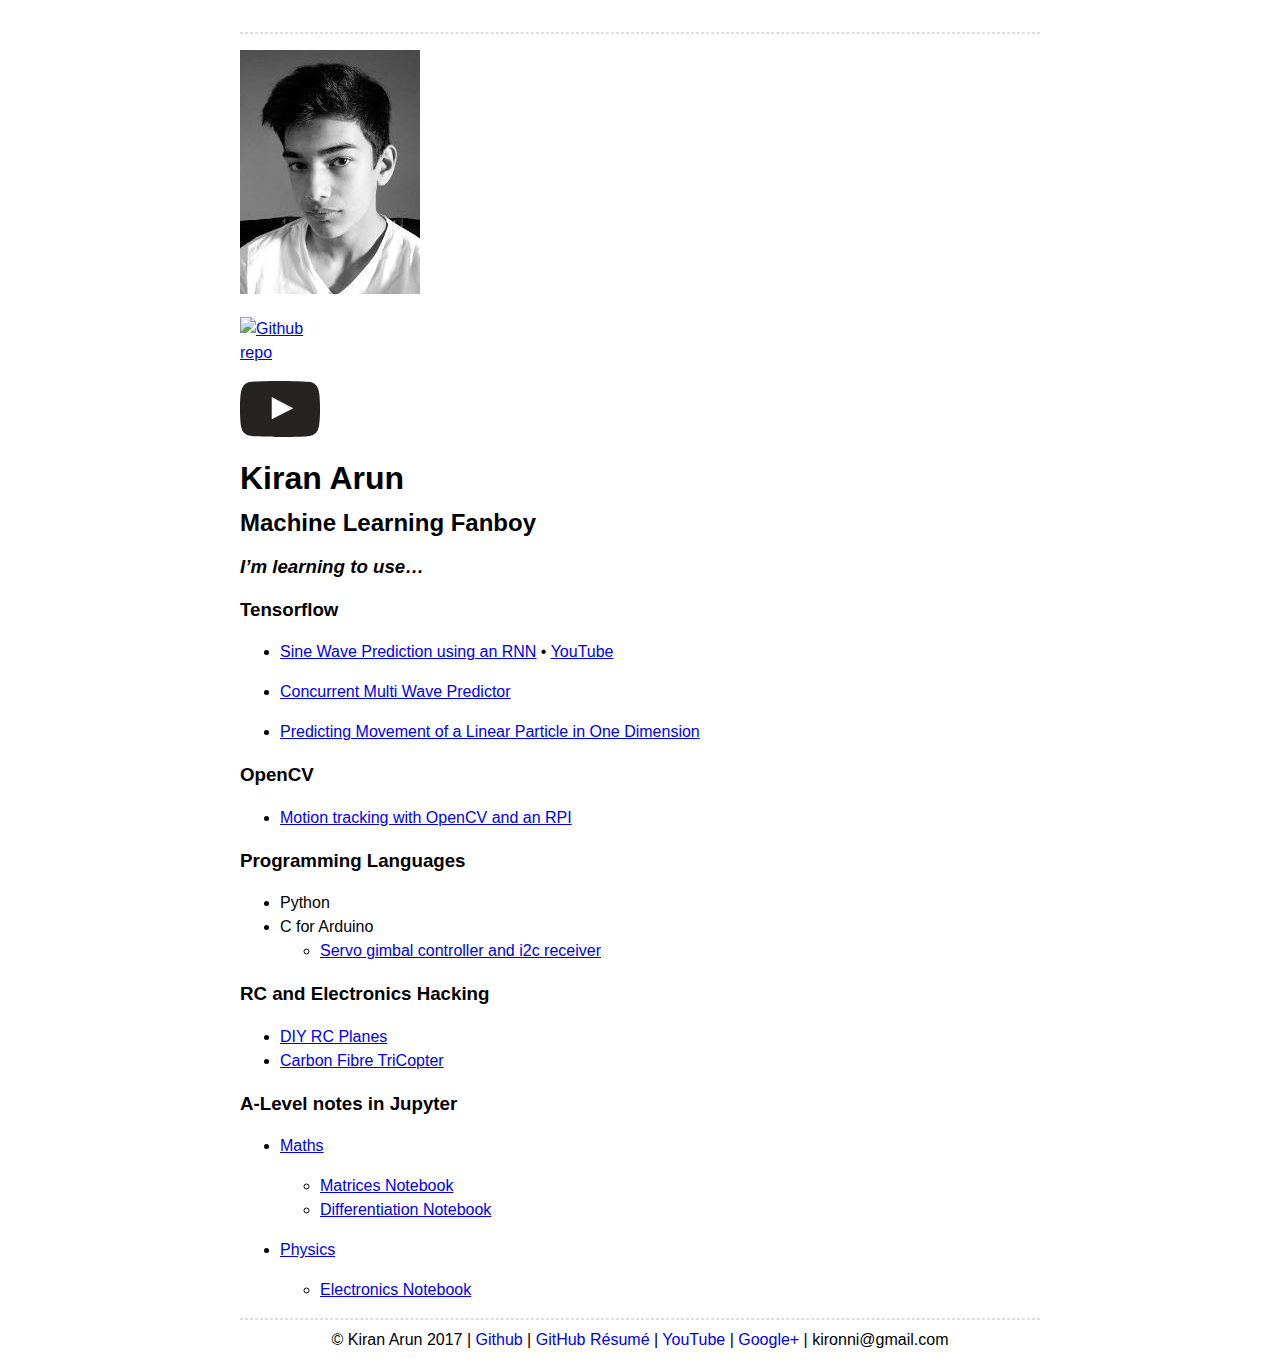
==== index.html @ 9848409b "initial commit" ====
<!DOCTYPE html>
<html lang="en-us">
  <head>
	<meta name="generator" content="Hugo 0.25" />
    <meta charset="utf-8">
    <meta name="viewport" content="width=device-width, initial-scale=1">
    <title>Home | Kiran Arun</title>
    <link rel="stylesheet" href="/css/style.css" />
    <link rel="stylesheet" href="/css/fonts.css" />
    
  </head>

  <body>
    <nav>
    <ul class="menu">
      
    </ul>
    <hr/>
    </nav>






<p><img src="site_prof_im.jpg" style="float:middle;" alt="Profile Image" /></p>

<p><a href="https://github.com/KiranArun"><img src="https://simpleicons.org/icons/github.svg" style="max-width:10%;min-width:10px;float:middle;" alt="Github repo" /></a></p>

<p><a href="https://www.youtube.com/channel/UC3S_TkpFaJeTww7rsM_Mv7g"><img src="YouTube-icon-dark.svg" style="max-width:10%;min-width:10px;float:middle;" alt="YouTube Channel" /></a></p>

<h1 id="kiran-arun">Kiran Arun</h1>

<h2 id="machine-learning-fanboy">Machine Learning Fanboy</h2>

<h3 id="i-m-learning-to-use"><em>I&rsquo;m learning to use&hellip;</em></h3>

<h3 id="tensorflow">Tensorflow</h3>

<ul>
<li><p><a href="https://github.com/KiranArun/tensorflow/blob/serving/notebooks/wave_predictors/sine_wave_predictor.ipynb">Sine Wave Prediction using an RNN</a> • <a href="https://youtu.be/Cpg6uahD6lM">YouTube</a></p></li>

<li><p><a href="https://github.com/KiranArun/tensorflow/blob/serving/notebooks/wave_predictors/multi-wave_predictor.ipynb">Concurrent Multi Wave Predictor</a></p></li>

<li><p><a href="https://github.com/KiranArun/tensorflow/blob/serving/notebooks/particle_predictor/particle_predictor_v3.ipynb">Predicting Movement of a Linear Particle in One Dimension</a></p></li>
</ul>

<h3 id="opencv">OpenCV</h3>

<ul>
<li><a href="https://github.com/KiranArun/Sentry-Gun/blob/master/pi/camera_tracking.py">Motion tracking with OpenCV and an RPI</a></li>
</ul>

<h3 id="programming-languages">Programming Languages</h3>

<ul>
<li>Python</li>
<li>C for Arduino

<ul>
<li><a href="https://github.com/KiranArun/Sentry-Gun/tree/test-branch/Arduino/sketchbook">Servo gimbal controller and i2c receiver</a></li>
</ul></li>
</ul>

<h3 id="rc-and-electronics-hacking">RC and Electronics Hacking</h3>

<ul>
<li><a href="http://flyinghotglue.blogspot.co.uk/">DIY RC Planes</a></li>
<li><a href="http://myflyingvideos.blogspot.co.uk/">Carbon Fibre TriCopter</a></li>
</ul>

<h3 id="a-level-notes-in-jupyter">A-Level notes in Jupyter</h3>

<ul>
<li><p><a href="https://github.com/KiranArun/A-Level_Maths">Maths</a></p>

<ul>
<li><a href="https://github.com/KiranArun/A-Level_Maths/blob/beta/Matrices/Matrices.ipynb">Matrices Notebook</a></li>
<li><a href="https://github.com/KiranArun/A-Level_Maths/blob/beta/Differentiation/Differentiation.ipynb">Differentiation Notebook</a></li>
</ul></li>

<li><p><a href="https://github.com/KiranArun/A-Level_Physics">Physics</a></p>

<ul>
<li><a href="https://github.com/KiranArun/A-Level_Physics/blob/beta/Electronics/Electronics.ipynb">Electronics Notebook</a></li>
</ul></li>
</ul>


<ul>
  
</ul>

  <footer>
  <script src="//yihui.name/js/math-code.js"></script>
<script async src="//cdn.bootcss.com/mathjax/2.7.1/MathJax.js?config=TeX-MML-AM_CHTML"></script>

<script async src="//yihui.name/js/center-img.js"></script>

  
  <hr/>
  &copy; Kiran Arun 2017 | <a href="https://github.com/KiranArun">Github</a> | <a href="https://resume.github.io/?kiranarun">GitHub Résumé</a> | <a href="https://www.youtube.com/channel/UC3S_TkpFaJeTww7rsM_Mv7g">YouTube</a> | <a href="https://plus.google.com/u/0/105201401933439284277">Google+</a> | kironni@gmail.com
  
  </footer>
  </body>
</html>
---- css/style.css ----
body {
  max-width: 800px;
  margin: auto;
  padding: 1em;
  line-height: 1.5em;
}

/* header and footer areas */
.menu li { display: inline-block; }
.article-meta, .menu a {
  text-decoration: none;
  background: #eee;
  padding: 5px;
  border-radius: 5px;
}
.menu, .article-meta, footer { text-align: center; }
.title { font-size: 1.1em; }
footer a { text-decoration: none; }
hr {
  border-style: dashed;
  color: #ddd;
}

/* code */
pre {
  border: 1px solid #ddd;
  box-shadow: 5px 5px 5px #eee;
  padding: 1em;
  overflow-x: auto;
}
code { background: #f9f9f9; }
pre code { background: none; }

/* misc elements */
img, iframe, video { max-width: 100%; }
main { hyphens: auto; }
blockquote {
  background: #f9f9f9;
  border-left: 5px solid #ccc;
  padding: 3px 1em 3px;
}

table {
  margin: auto;
  border-top: 1px solid #666;
  border-bottom: 1px solid #666;
}
table thead th { border-bottom: 1px solid #ddd; }
th, td { padding: 5px; }
tr:nth-child(even) { background: #eee }
---- css/fonts.css ----
body {
  font-family: Optima, Candara, Calibri, Arial, sans-serif;
}
code {
  font-family: "Lucida Console", Monaco, monospace;
  font-size: 85%;
}
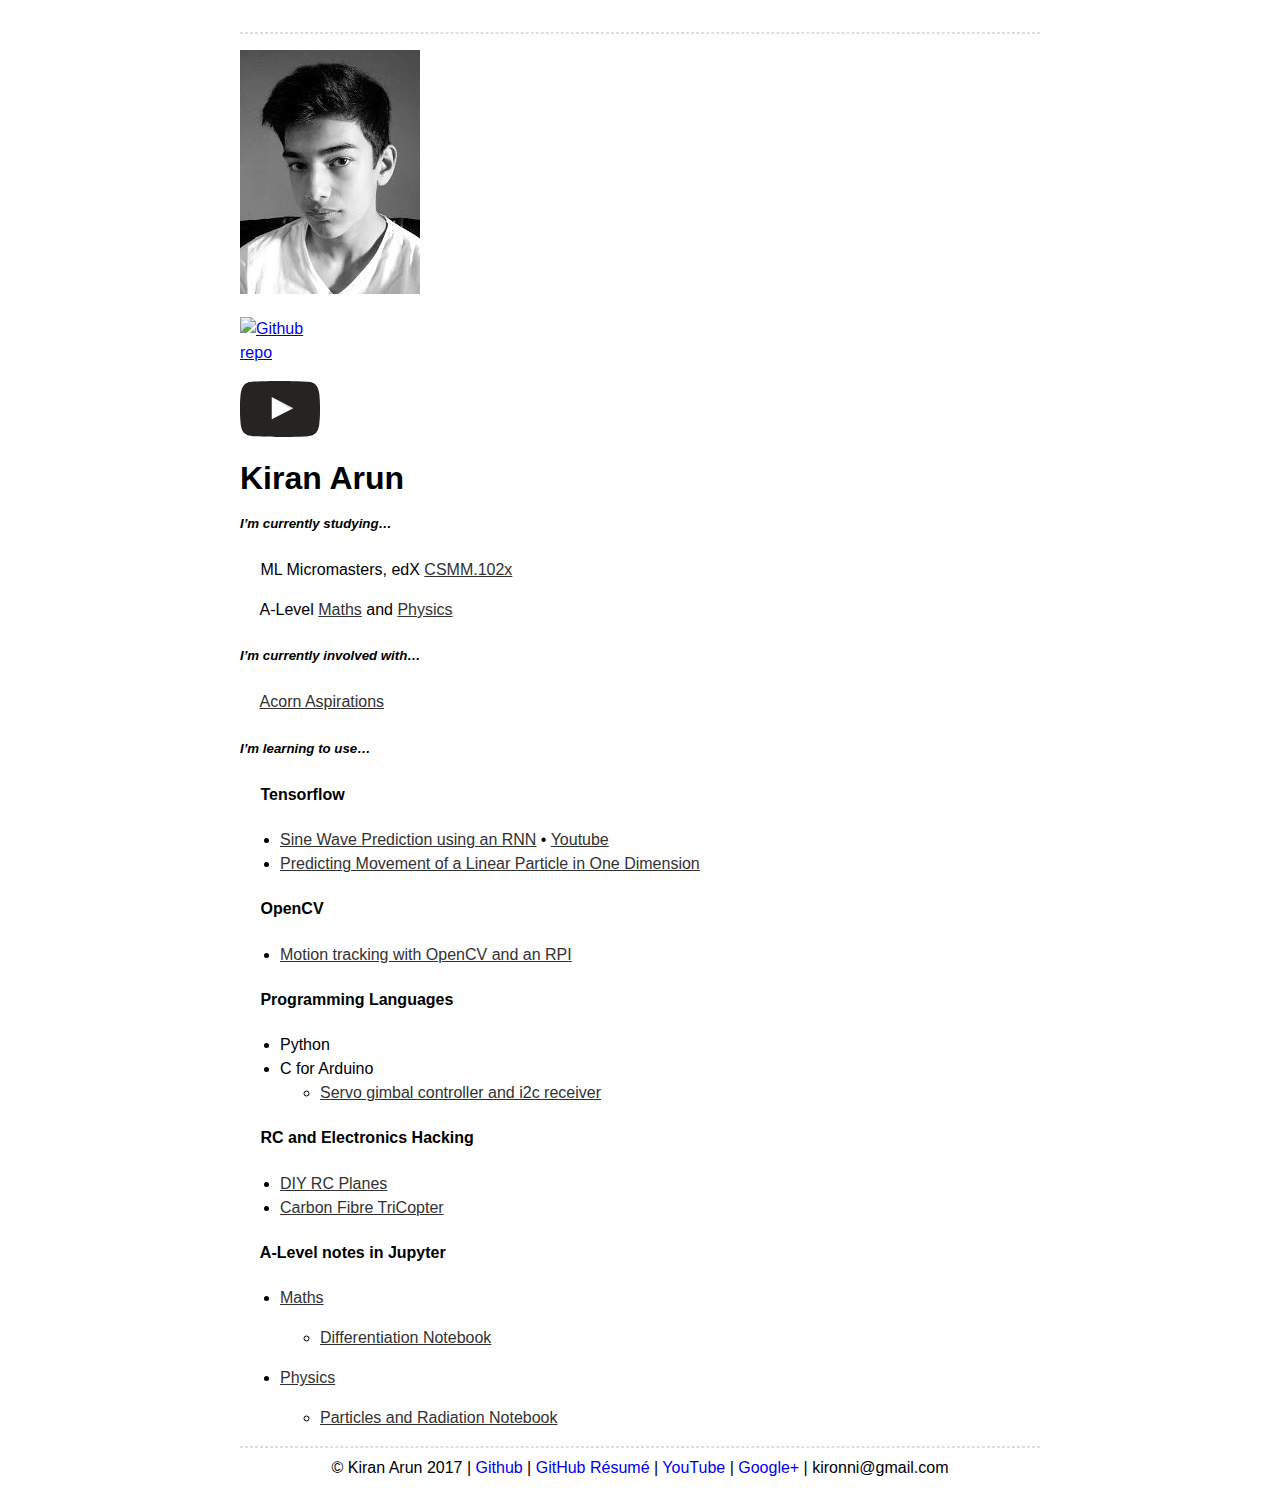
==== commit 44174fd9: "updated links" ====
--- a/index.html
+++ b/index.html
@@ -31,58 +31,62 @@
 
 <h1 id="kiran-arun">Kiran Arun</h1>
 
-<h2 id="machine-learning-fanboy">Machine Learning Fanboy</h2>
+<h5 id="i-m-currently-studying"><em>I&rsquo;m currently studying&hellip;</em></h5>
 
-<h3 id="i-m-learning-to-use"><em>I&rsquo;m learning to use&hellip;</em></h3>
+<p>&ensp;&ensp; ML Micromasters, edX <a href="https://www.edx.org/course/machine-learning-columbiax-csmm-102x-1" style="color: rgb(50,50,50) ">CSMM.102x</a></p>
 
-<h3 id="tensorflow">Tensorflow</h3>
+<p>&ensp;&ensp; A-Level <a href="https://github.com/KiranArun/A-Level_Maths" style="color: rgb(50,50,50) ">Maths</a> and <a href="https://github.com/KiranArun/A-Level_Physics" style="color: rgb(50,50,50) ">Physics</a></p>
+
+<h5 id="i-m-currently-involved-with"><em>I&rsquo;m currently involved with&hellip;</em></h5>
+
+<p>&ensp;&ensp; <a href="http://acornaspirations.com/" style="color: rgb(50,50,50)">Acorn Aspirations</a></p>
+
+<h5 id="i-m-learning-to-use"><em>I&rsquo;m learning to use&hellip;</em></h5>
+
+<h4 id="ensp-ensp-tensorflow">&ensp;&ensp; Tensorflow</h4>
 
 <ul>
-<li><p><a href="https://github.com/KiranArun/tensorflow/blob/serving/notebooks/wave_predictors/sine_wave_predictor.ipynb">Sine Wave Prediction using an RNN</a> • <a href="https://youtu.be/Cpg6uahD6lM">YouTube</a></p></li>
-
-<li><p><a href="https://github.com/KiranArun/tensorflow/blob/serving/notebooks/wave_predictors/multi-wave_predictor.ipynb">Concurrent Multi Wave Predictor</a></p></li>
-
-<li><p><a href="https://github.com/KiranArun/tensorflow/blob/serving/notebooks/particle_predictor/particle_predictor_v3.ipynb">Predicting Movement of a Linear Particle in One Dimension</a></p></li>
+<li><a href="https://github.com/KiranArun/tensorflow/blob/serving/notebooks/wave_predictors/sine_wave_predictor.ipynb" style="color: rgb(50,50,50) ">Sine Wave Prediction using an RNN</a> • <a href="https://youtu.be/Cpg6uahD6lM" style="color: rgb(50,50,50) ">Youtube</a></li>
+<li><a href="https://github.com/KiranArun/tensorflow/blob/serving/notebooks/particle_predictor/particle_predictor_v3.ipynb" style="color: rgb(50,50,50) ">Predicting Movement of a Linear Particle in One Dimension</a></li>
 </ul>
 
-<h3 id="opencv">OpenCV</h3>
+<h4 id="ensp-ensp-opencv">&ensp;&ensp; OpenCV</h4>
 
 <ul>
-<li><a href="https://github.com/KiranArun/Sentry-Gun/blob/master/pi/camera_tracking.py">Motion tracking with OpenCV and an RPI</a></li>
+<li><a href="https://github.com/KiranArun/Sentry-Gun/blob/master/pi/camera_tracking.py" style="color: rgb(50,50,50) ">Motion tracking with OpenCV and an RPI</a></li>
 </ul>
 
-<h3 id="programming-languages">Programming Languages</h3>
+<h4 id="ensp-ensp-programming-languages">&ensp;&ensp; Programming Languages</h4>
 
 <ul>
 <li>Python</li>
 <li>C for Arduino
 
 <ul>
-<li><a href="https://github.com/KiranArun/Sentry-Gun/tree/test-branch/Arduino/sketchbook">Servo gimbal controller and i2c receiver</a></li>
+<li><a href="https://github.com/KiranArun/Sentry-Gun/tree/test-branch/Arduino/sketchbook" style="color: rgb(50,50,50) ">Servo gimbal controller and i2c receiver</a></li>
 </ul></li>
 </ul>
 
-<h3 id="rc-and-electronics-hacking">RC and Electronics Hacking</h3>
+<h4 id="ensp-ensp-rc-and-electronics-hacking">&ensp;&ensp; RC and Electronics Hacking</h4>
 
 <ul>
-<li><a href="http://flyinghotglue.blogspot.co.uk/">DIY RC Planes</a></li>
-<li><a href="http://myflyingvideos.blogspot.co.uk/">Carbon Fibre TriCopter</a></li>
+<li><a href="http://flyinghotglue.blogspot.co.uk/" style="color: rgb(50,50,50) ">DIY RC Planes</a></li>
+<li><a href="http://myflyingvideos.blogspot.co.uk/" style="color: rgb(50,50,50) ">Carbon Fibre TriCopter</a></li>
 </ul>
 
-<h3 id="a-level-notes-in-jupyter">A-Level notes in Jupyter</h3>
+<h4 id="ensp-ensp-a-level-notes-in-jupyter">&ensp;&ensp; A-Level notes in Jupyter</h4>
 
 <ul>
-<li><p><a href="https://github.com/KiranArun/A-Level_Maths">Maths</a></p>
+<li><p><a href="https://github.com/KiranArun/A-Level_Maths" style="color: rgb(50,50,50) ">Maths</a></p>
 
 <ul>
-<li><a href="https://github.com/KiranArun/A-Level_Maths/blob/beta/Matrices/Matrices.ipynb">Matrices Notebook</a></li>
-<li><a href="https://github.com/KiranArun/A-Level_Maths/blob/beta/Differentiation/Differentiation.ipynb">Differentiation Notebook</a></li>
+<li><a href="https://github.com/KiranArun/A-Level_Maths/blob/beta/Differentiation/Differentiation.ipynb" style="color: rgb(50,50,50) ">Differentiation Notebook</a></li>
 </ul></li>
 
-<li><p><a href="https://github.com/KiranArun/A-Level_Physics">Physics</a></p>
+<li><p><a href="https://github.com/KiranArun/A-Level_Physics" style="color: rgb(50,50,50) ">Physics</a></p>
 
 <ul>
-<li><a href="https://github.com/KiranArun/A-Level_Physics/blob/beta/Electronics/Electronics.ipynb">Electronics Notebook</a></li>
+<li><a href="https://github.com/KiranArun/A-Level_Physics/blob/beta/Particles_and_radiation/Particles_and_radiation.ipynb" style="color: rgb(50,50,50) ">Particles and Radiation Notebook</a></li>
 </ul></li>
 </ul>
 
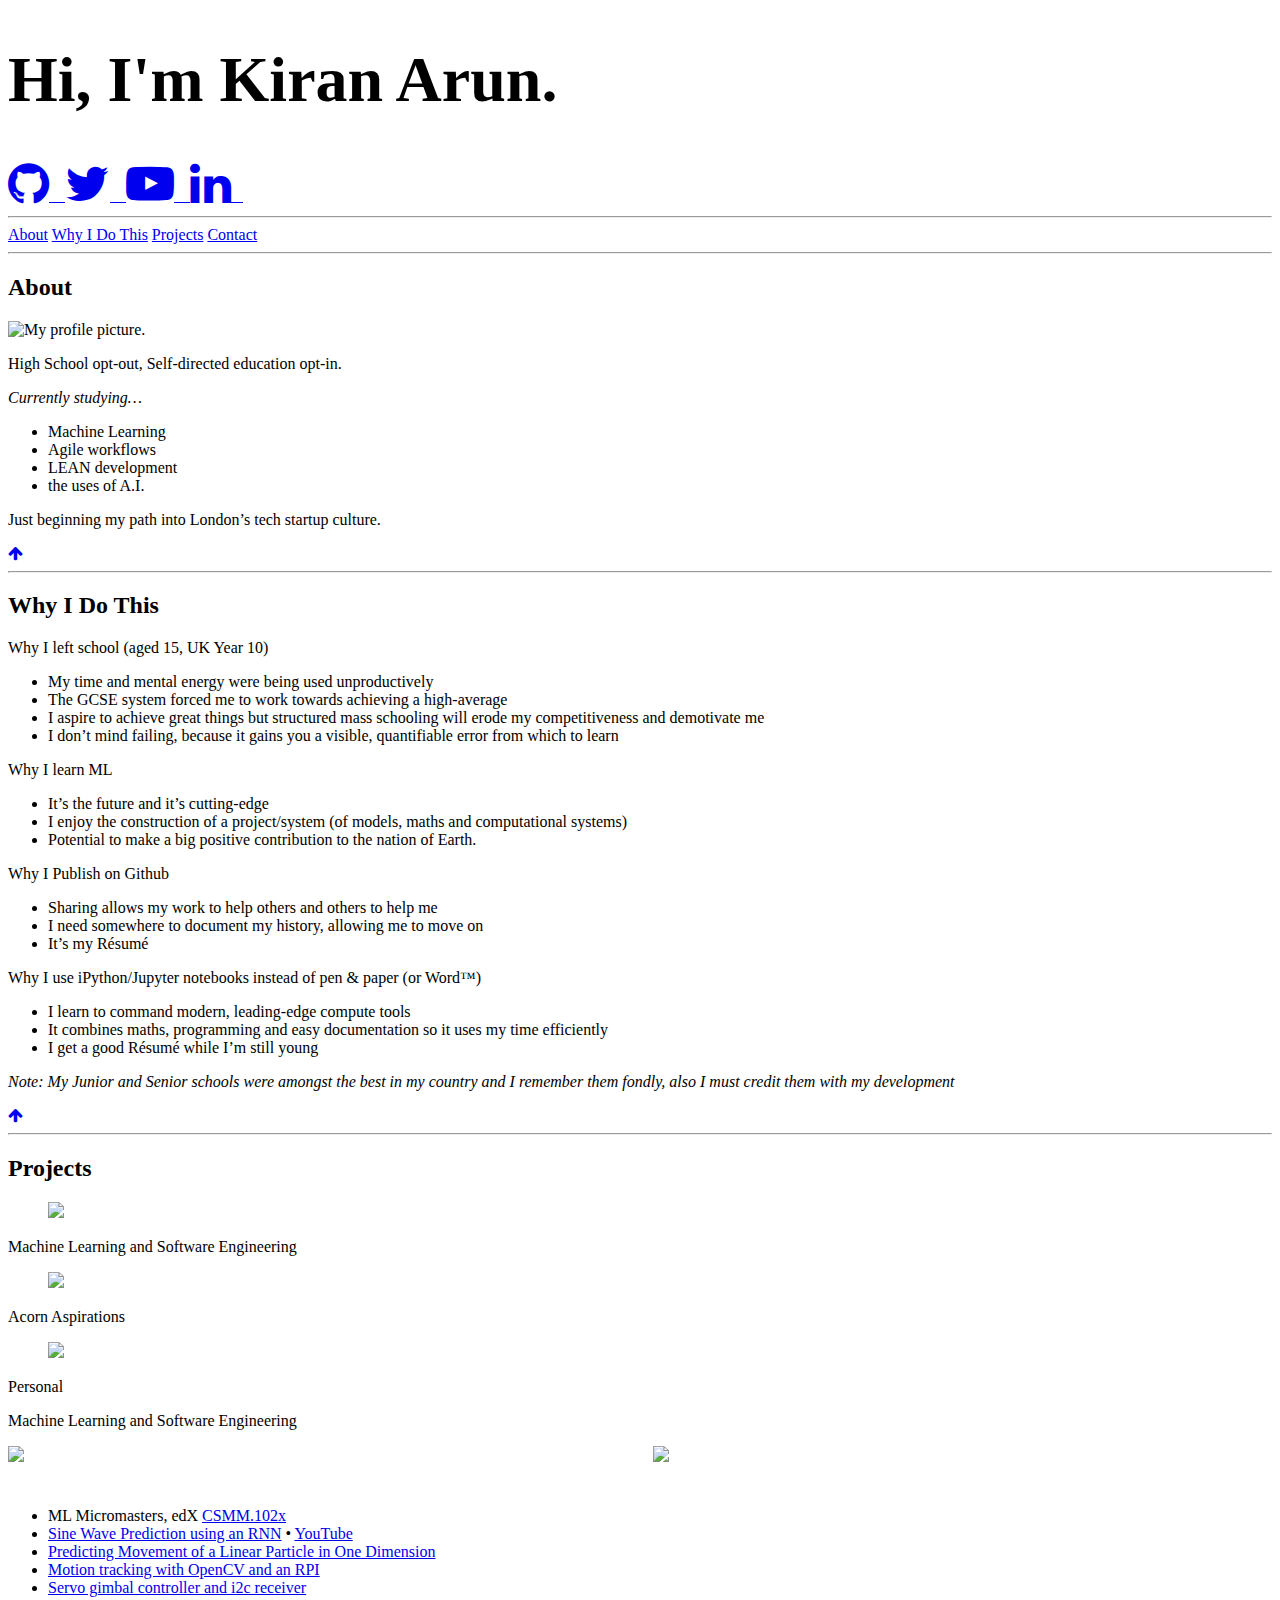
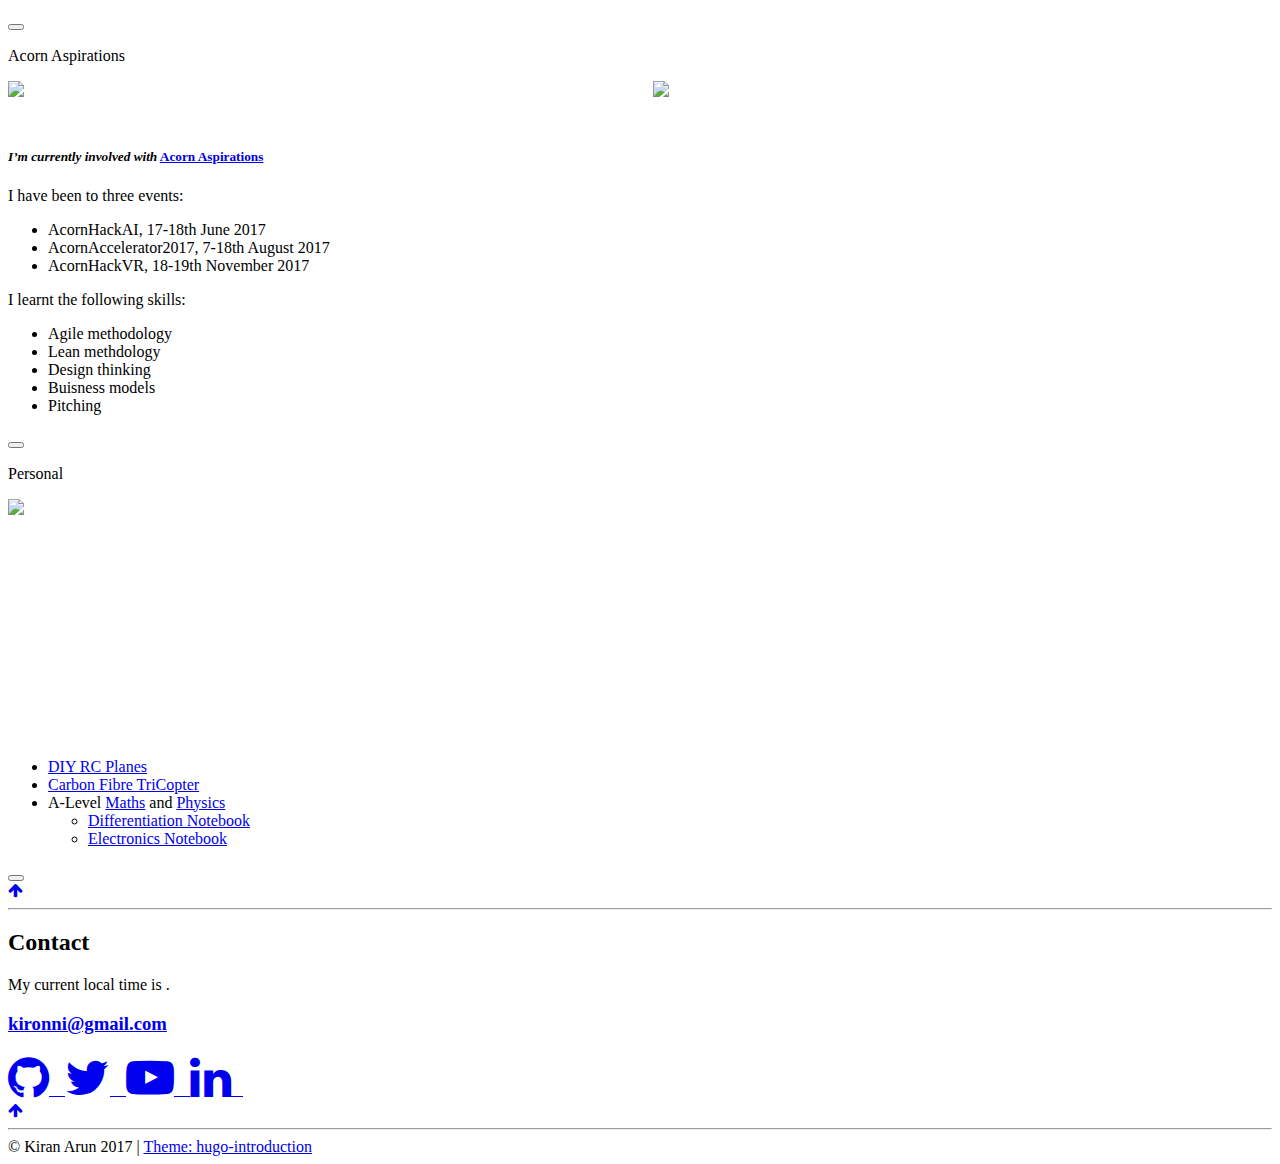
==== commit f7acee69: "New website and theme" ====
--- a/index.html
+++ b/index.html
@@ -1,111 +1,612 @@
+
+
 <!DOCTYPE html>
 <html lang="en-us">
-  <head>
-	<meta name="generator" content="Hugo 0.25" />
-    <meta charset="utf-8">
-    <meta name="viewport" content="width=device-width, initial-scale=1">
-    <title>Home | Kiran Arun</title>
-    <link rel="stylesheet" href="/css/style.css" />
-    <link rel="stylesheet" href="/css/fonts.css" />
-    
-  </head>
-
-  <body>
-    <nav>
-    <ul class="menu">
-      
-    </ul>
-    <hr/>
+
+<head>
+	<meta name="generator" content="Hugo 0.31.1" />
+<meta charset="utf-8">
+<meta http-equiv="X-UA-Compatible" content="chrome=1">
+<meta name="HandheldFriendly" content="True">
+<meta name="MobileOptimized" content="320">
+<meta name="viewport" content="width=device-width, initial-scale=1.0">
+<meta name="referrer" content="no-referrer">
+
+
+<base href="http://kiran.codes/">
+<title>
+
+
+     Kiran Arun 
+
+</title>
+<link rel="canonical" href="http://kiran.codes/">
+
+
+
+
+
+
+
+<link rel="stylesheet" href="//cdnjs.cloudflare.com/ajax/libs/highlight.js/9.6.0/styles/default.min.css">
+    <script src="//cdnjs.cloudflare.com/ajax/libs/highlight.js/9.6.0/highlight.min.js"></script>
+    <script>hljs.initHighlightingOnLoad();</script>
+
+
+
+<script
+src="https://code.jquery.com/jquery-3.2.1.min.js"
+integrity="sha256-hwg4gsxgFZhOsEEamdOYGBf13FyQuiTwlAQgxVSNgt4="
+crossorigin="anonymous"></script>
+
+
+<link rel="stylesheet" href="//maxcdn.bootstrapcdn.com/font-awesome/4.5.0/css/font-awesome.min.css">
+<link rel="stylesheet" href="https://fonts.googleapis.com/css?family=Nunito+Sans">
+
+
+
+    <link rel="stylesheet" href="http://kiran.codes/css/dark-style.css">
+    
+
+
+
+
+<link rel="shortcut icon"
+
+    href="http://kiran.codes/img/fav.ico"
+
+>
+
+
+
+
+
+
+  <link href="http://kiran.codes/index.xml" rel="alternate" type="application/rss+xml" title="Kiran Arun" />
+
+
+</head>
+
+<body>
+  
+
+<div class="section" id="top"> 
+
+<div class="hero is-large">
+
+    
+    <div class="hero-body">
+        <div class="container has-text-centered">
+            
+            <h1 class="bold-title fade-in one" style="font-size: 4em;">
+                Hi, I'm Kiran Arun.
+            </h1>
+            <h3 class="subtitle is-3  fade-in two">
+                
+            </h3>
+            
+            
+            <div class="fade-in three">
+                <div class="social-icons">
+    
+    <a href="https://github.com/KiranArun/">
+        <i class="fa fa-github" style="font-size: 3em;"></i>
+        &ensp;
+    </a>
+    
+    <a href="https://twitter.com/kironni">
+        <i class="fa fa-twitter" style="font-size: 3em;"></i>
+        &ensp;
+    </a>
+    
+    <a href="https://www.youtube.com/channel/UC3S_TkpFaJeTww7rsM_Mv7g/">
+        <i class="fa fa-youtube-play" style="font-size: 3em;"></i>
+        &ensp;
+    </a>
+    
+    <a href="https://www.linkedin.com/in/kiranarun-london/">
+        <i class="fa fa-linkedin" style="font-size: 3em;"></i>
+        &ensp;
+    </a>
+    
+</div>
+
+            </div>
+            
+        </div>
+    </div> 
+    
+    <div class="hero-foot fade-in three">
+    <hr>
+    <nav class="nav-center">
+        <a class="nav-item" href="#about">About</a>
+        
+        <a class="nav-item" href="#blog">Why I Do This</a>
+        
+        
+        <a class="nav-item" href="#projects">Projects</a>
+        
+        <a class="nav-item" href="#contact">Contact</a>
     </nav>
-
-
-
-
-
-
-<p><img src="site_prof_im.jpg" style="float:middle;" alt="Profile Image" /></p>
-
-<p><a href="https://github.com/KiranArun"><img src="https://simpleicons.org/icons/github.svg" style="max-width:10%;min-width:10px;float:middle;" alt="Github repo" /></a></p>
-
-<p><a href="https://www.youtube.com/channel/UC3S_TkpFaJeTww7rsM_Mv7g"><img src="YouTube-icon-dark.svg" style="max-width:10%;min-width:10px;float:middle;" alt="YouTube Channel" /></a></p>
-
-<h1 id="kiran-arun">Kiran Arun</h1>
-
-<h5 id="i-m-currently-studying"><em>I&rsquo;m currently studying&hellip;</em></h5>
-
-<p>&ensp;&ensp; ML Micromasters, edX <a href="https://www.edx.org/course/machine-learning-columbiax-csmm-102x-1" style="color: rgb(50,50,50) ">CSMM.102x</a></p>
-
-<p>&ensp;&ensp; A-Level <a href="https://github.com/KiranArun/A-Level_Maths" style="color: rgb(50,50,50) ">Maths</a> and <a href="https://github.com/KiranArun/A-Level_Physics" style="color: rgb(50,50,50) ">Physics</a></p>
-
-<h5 id="i-m-currently-involved-with"><em>I&rsquo;m currently involved with&hellip;</em></h5>
-
-<p>&ensp;&ensp; <a href="http://acornaspirations.com/" style="color: rgb(50,50,50)">Acorn Aspirations</a></p>
-
-<h5 id="i-m-learning-to-use"><em>I&rsquo;m learning to use&hellip;</em></h5>
-
-<h4 id="ensp-ensp-tensorflow">&ensp;&ensp; Tensorflow</h4>
-
-<ul>
-<li><a href="https://github.com/KiranArun/tensorflow/blob/serving/notebooks/wave_predictors/sine_wave_predictor.ipynb" style="color: rgb(50,50,50) ">Sine Wave Prediction using an RNN</a> • <a href="https://youtu.be/Cpg6uahD6lM" style="color: rgb(50,50,50) ">Youtube</a></li>
-<li><a href="https://github.com/KiranArun/tensorflow/blob/serving/notebooks/particle_predictor/particle_predictor_v3.ipynb" style="color: rgb(50,50,50) ">Predicting Movement of a Linear Particle in One Dimension</a></li>
-</ul>
-
-<h4 id="ensp-ensp-opencv">&ensp;&ensp; OpenCV</h4>
-
-<ul>
-<li><a href="https://github.com/KiranArun/Sentry-Gun/blob/master/pi/camera_tracking.py" style="color: rgb(50,50,50) ">Motion tracking with OpenCV and an RPI</a></li>
-</ul>
-
-<h4 id="ensp-ensp-programming-languages">&ensp;&ensp; Programming Languages</h4>
-
-<ul>
-<li>Python</li>
-<li>C for Arduino
-
-<ul>
-<li><a href="https://github.com/KiranArun/Sentry-Gun/tree/test-branch/Arduino/sketchbook" style="color: rgb(50,50,50) ">Servo gimbal controller and i2c receiver</a></li>
+    <hr>
+    </div>
+</div>
+</div>
+
+
+<div class="section no-padding fade-in three">
+
+
+<div class="section" id="about">
+    <div class="container">
+    <h2 class="title is-2 has-text-centered">About</h2>
+
+        <div class="columns">
+            
+            <div class="column is-one-third has-text-centered">
+              <img class="img-responsive avatar" src="http://kiran.codes/img/Profile_img.jpg" alt="My profile picture." width="399" height="561">
+            </div>
+            
+            <div class="column markdown">
+                
+                    
+                    
+                    
+                    
+                    
+                    
+                    
+                    
+                    
+                            <p>High School opt-out, Self-directed education opt-in.</p>
+
+<p><em>Currently studying&hellip;</em></p>
+
+<ul>
+<li>Machine Learning</li>
+<li>Agile workflows</li>
+<li>LEAN development</li>
+<li>the uses of A.I.</li>
+</ul>
+
+<p>Just beginning my path into London’s tech startup culture.</p>
+
+                        
+                    
+                    
+                    
+            </div>
+        </div>
+    </div>
+
+<div class="container has-text-centered top-pad"><a href="#top"><i class="fa fa-arrow-up"></i></a></div>
+</div>
+
+<div class="container"><hr></div>
+
+
+    
+    <div class="section" id="blog">
+        <div class="container">
+
+
+<h2 class="title is-2 has-text-centered">Why I Do This</h2>
+     
+            <div class="markdown">
+            <p>Why I left school (aged 15, UK Year 10)</p>
+
+<ul>
+<li>My time and mental energy were being used unproductively</li>
+<li>The GCSE system forced me to work towards achieving a high-average</li>
+<li>I aspire to achieve great things but structured mass schooling will erode my competitiveness and demotivate me</li>
+<li>I don&rsquo;t mind failing, because it gains you a visible, quantifiable error from which to learn</li>
+</ul>
+
+<p>Why I learn ML</p>
+
+<ul>
+<li>It&rsquo;s the future and it&rsquo;s cutting-edge</li>
+<li>I enjoy the construction of a project/system (of models, maths and computational systems)</li>
+<li>Potential to make a big positive contribution to the nation of Earth.</li>
+</ul>
+
+<p>Why I Publish on Github</p>
+
+<ul>
+<li>Sharing allows my work to help others and others to help me</li>
+<li>I need somewhere to document my history, allowing me to move on</li>
+<li>It&rsquo;s my Résumé</li>
+</ul>
+
+<p>Why I use iPython/Jupyter notebooks instead of pen &amp; paper (or Word™)</p>
+
+<ul>
+<li>I learn to command modern, leading-edge compute tools</li>
+<li>It combines maths, programming and easy documentation so it uses my time efficiently</li>
+<li>I get a good Résumé while I&rsquo;m still young</li>
+</ul>
+
+<p><em>Note: My Junior and Senior schools were amongst the best in my country and I remember them fondly, also I must credit them with my development</em></p>
+
+            
+            </div>
+    
+<div class="container has-text-centered top-pad"><a href="#top"><i class="fa fa-arrow-up"></i></a></div>
+
+
+    </div>
+    <div class="container"><hr></div>
+    
+
+
+
+    
+    <div class="section" id="projects">
+        <div class="container">
+    
+    <h2 class="title is-2 has-text-centered">Projects</h2>
+
+    <div class="section is-small">
+        <div class="columns is-multiline">
+             
+            
+            <div class="column is-one-third"> 
+                
+                <div class="card">
+                        <div class="card-image">
+                            <figure class="image is-3by2">
+                                <a 
+                                    id="projectmachine-learning-and-software-engineering"
+                                    >
+                                    <img src="img/tensorboard.jpg">
+                                </a>
+                            </figure>
+                        </div>
+                        <div class="card-content has-text-centered top-pad">
+                                <a 
+                                    id="project2machine-learning-and-software-engineering"
+                                    >
+                                    Machine Learning and Software Engineering
+                                </a>
+                        </div>
+                </div>
+            </div>
+              
+            
+            <div class="column is-one-third"> 
+                
+                <div class="card">
+                        <div class="card-image">
+                            <figure class="image is-3by2">
+                                <a 
+                                    id="projectacorn-aspirations"
+                                    >
+                                    <img src="img/acorn_pic.jpg">
+                                </a>
+                            </figure>
+                        </div>
+                        <div class="card-content has-text-centered top-pad">
+                                <a 
+                                    id="project2acorn-aspirations"
+                                    >
+                                    Acorn Aspirations
+                                </a>
+                        </div>
+                </div>
+            </div>
+              
+            
+            <div class="column is-one-third"> 
+                
+                <div class="card">
+                        <div class="card-image">
+                            <figure class="image is-3by2">
+                                <a 
+                                    id="projectpersonal"
+                                    >
+                                    <img src="img/tri-pic.jpg">
+                                </a>
+                            </figure>
+                        </div>
+                        <div class="card-content has-text-centered top-pad">
+                                <a 
+                                    id="project2personal"
+                                    >
+                                    Personal
+                                </a>
+                        </div>
+                </div>
+            </div>
+                   
+    </div>
+</div>
+</div>
+
+
+
+ 
+<div class="modal" id="modalmachine-learning-and-software-engineering">
+    <div class="modal-background"></div>
+    <div class="modal-card">
+        
+        <header class="modal-card-header bottom-pad">
+            <p class="modal-card-title has-text-centered">Machine Learning and Software Engineering</p>
+        </header>
+        
+
+
+        
+        <section class="modal-card-body markdown">
+			
+            <img src="img/tensorboard.jpg" class="img-responsive img-centered" style="float:left; width:49%; margin-right: 2%;">
+            
+            
+				<img src="img/hyperparams.jpg" class="img-responsive img-centered" style="float:top; width:49%; margin-bottom: 2%;">
+            
+            
+
+            <ul>
+<li>ML Micromasters, edX <a href="https://www.edx.org/course/machine-learning-columbiax-csmm-102x-1">CSMM.102x</a></li>
+<li><a href="https://github.com/KiranArun/tensorflow/blob/dev/notebooks/wave_predictors/sine_wave_predictor.ipynb">Sine Wave Prediction using an RNN</a> • <a href="https://youtu.be/Cpg6uahD6lM">YouTube</a></li>
+<li><a href="https://github.com/KiranArun/tensorflow/blob/dev/notebooks/particle_predictor/particle_predictor_v3.ipynb">Predicting Movement of a Linear Particle in One Dimension</a></li>
+<li><a href="https://github.com/KiranArun/Sentry-Gun/blob/master/pi/camera_tracking.py">Motion tracking with OpenCV and an RPI</a></li>
+<li><a href="https://github.com/KiranArun/Sentry-Gun/tree/test-branch/Arduino/sketchbook">Servo gimbal controller and i2c receiver</a></li>
+</ul>
+
+        </section>
+        
+    </div>
+    <button class="modal-close is-large" aria-label="close" id="closemachine-learning-and-software-engineering"></button>
+</div>
+<script>
+    $('#projectmachine-learning-and-software-engineering').click(function() {
+        $('#modalmachine-learning-and-software-engineering').addClass('is-active');
+    });
+    $('#closemachine-learning-and-software-engineering').click(function() {
+        $('#modalmachine-learning-and-software-engineering').removeClass('is-active');
+    });
+</script>
+<script>
+    $('#project2machine-learning-and-software-engineering').click(function() {
+        $('#modalmachine-learning-and-software-engineering').addClass('is-active');
+    });
+    $('#closemachine-learning-and-software-engineering').click(function() {
+        $('#modalmachine-learning-and-software-engineering').removeClass('is-active');
+    });
+</script>
+  
+<div class="modal" id="modalacorn-aspirations">
+    <div class="modal-background"></div>
+    <div class="modal-card">
+        
+        <header class="modal-card-header bottom-pad">
+            <p class="modal-card-title has-text-centered">Acorn Aspirations</p>
+        </header>
+        
+
+
+        
+        <section class="modal-card-body markdown">
+			
+            <img src="img/acorn_pic.jpg" class="img-responsive img-centered" style="float:left; width:49%; margin-right: 2%;">
+            
+            
+				<img src="img/acorn_pic2.jpg" class="img-responsive img-centered" style="float:top; width:49%; margin-bottom: 2%;">
+            
+            
+
+            
+
+<h5 id="i-m-currently-involved-with-acorn-aspirations-http-acornaspirations-com"><em>I&rsquo;m currently involved with</em> <a href="http://acornaspirations.com/">Acorn Aspirations</a></h5>
+
+<p>I have been to three events:</p>
+
+<ul>
+<li>AcornHackAI, 17-18th June 2017</li>
+<li>AcornAccelerator2017, 7-18th August 2017</li>
+<li>AcornHackVR, 18-19th November 2017
+<br /></li>
+</ul>
+
+<p>I learnt the following skills:</p>
+
+<ul>
+<li>Agile methodology</li>
+<li>Lean methdology</li>
+<li>Design thinking</li>
+<li>Buisness models</li>
+<li>Pitching</li>
+</ul>
+
+        </section>
+        
+    </div>
+    <button class="modal-close is-large" aria-label="close" id="closeacorn-aspirations"></button>
+</div>
+<script>
+    $('#projectacorn-aspirations').click(function() {
+        $('#modalacorn-aspirations').addClass('is-active');
+    });
+    $('#closeacorn-aspirations').click(function() {
+        $('#modalacorn-aspirations').removeClass('is-active');
+    });
+</script>
+<script>
+    $('#project2acorn-aspirations').click(function() {
+        $('#modalacorn-aspirations').addClass('is-active');
+    });
+    $('#closeacorn-aspirations').click(function() {
+        $('#modalacorn-aspirations').removeClass('is-active');
+    });
+</script>
+  
+<div class="modal" id="modalpersonal">
+    <div class="modal-background"></div>
+    <div class="modal-card">
+        
+        <header class="modal-card-header bottom-pad">
+            <p class="modal-card-title has-text-centered">Personal</p>
+        </header>
+        
+
+
+        
+        <section class="modal-card-body markdown">
+			
+            <img src="img/tri-pic.jpg" class="img-responsive img-centered" style="float:left; width:49%; margin-right: 2%;">
+            
+            
+            
+            
+            <video class="img-responsive img-centered" style="float:top; width:49%; margin-bottom: 7%;" loop autoplay>
+				<source src="img/tri-vid.mp4" type="video/mp4">
+				Your browser does not support the video tag.
+			</video>
+
+			
+
+            <ul>
+<li><a href="http://flyinghotglue.blogspot.co.uk/">DIY RC Planes</a></li>
+<li><a href="http://myflyingvideos.blogspot.co.uk/">Carbon Fibre TriCopter</a></li>
+<li>A-Level <a href="https://github.com/KiranArun/A-Level_Maths">Maths</a> and <a href="https://github.com/KiranArun/A-Level_Physics">Physics</a>
+
+<ul>
+<li><a href="https://github.com/KiranArun/A-Level_Maths/blob/beta/Differentiation/Differentiation.ipynb">Differentiation Notebook</a></li>
+<li><a href="https://github.com/KiranArun/A-Level_Physics/blob/beta/Electronics/Electronics.ipynb">Electronics Notebook</a></li>
 </ul></li>
 </ul>
 
-<h4 id="ensp-ensp-rc-and-electronics-hacking">&ensp;&ensp; RC and Electronics Hacking</h4>
-
-<ul>
-<li><a href="http://flyinghotglue.blogspot.co.uk/" style="color: rgb(50,50,50) ">DIY RC Planes</a></li>
-<li><a href="http://myflyingvideos.blogspot.co.uk/" style="color: rgb(50,50,50) ">Carbon Fibre TriCopter</a></li>
-</ul>
-
-<h4 id="ensp-ensp-a-level-notes-in-jupyter">&ensp;&ensp; A-Level notes in Jupyter</h4>
-
-<ul>
-<li><p><a href="https://github.com/KiranArun/A-Level_Maths" style="color: rgb(50,50,50) ">Maths</a></p>
-
-<ul>
-<li><a href="https://github.com/KiranArun/A-Level_Maths/blob/beta/Differentiation/Differentiation.ipynb" style="color: rgb(50,50,50) ">Differentiation Notebook</a></li>
-</ul></li>
-
-<li><p><a href="https://github.com/KiranArun/A-Level_Physics" style="color: rgb(50,50,50) ">Physics</a></p>
-
-<ul>
-<li><a href="https://github.com/KiranArun/A-Level_Physics/blob/beta/Particles_and_radiation/Particles_and_radiation.ipynb" style="color: rgb(50,50,50) ">Particles and Radiation Notebook</a></li>
-</ul></li>
-</ul>
-
-
-<ul>
-  
-</ul>
-
-  <footer>
-  <script src="//yihui.name/js/math-code.js"></script>
-<script async src="//cdn.bootcss.com/mathjax/2.7.1/MathJax.js?config=TeX-MML-AM_CHTML"></script>
-
-<script async src="//yihui.name/js/center-img.js"></script>
-
-  
-  <hr/>
-  &copy; Kiran Arun 2017 | <a href="https://github.com/KiranArun">Github</a> | <a href="https://resume.github.io/?kiranarun">GitHub Résumé</a> | <a href="https://www.youtube.com/channel/UC3S_TkpFaJeTww7rsM_Mv7g">YouTube</a> | <a href="https://plus.google.com/u/0/105201401933439284277">Google+</a> | kironni@gmail.com
-  
-  </footer>
-  </body>
-</html>
-
+        </section>
+        
+    </div>
+    <button class="modal-close is-large" aria-label="close" id="closepersonal"></button>
+</div>
+<script>
+    $('#projectpersonal').click(function() {
+        $('#modalpersonal').addClass('is-active');
+    });
+    $('#closepersonal').click(function() {
+        $('#modalpersonal').removeClass('is-active');
+    });
+</script>
+<script>
+    $('#project2personal').click(function() {
+        $('#modalpersonal').addClass('is-active');
+    });
+    $('#closepersonal').click(function() {
+        $('#modalpersonal').removeClass('is-active');
+    });
+</script>
+       
+
+
+<div class="container has-text-centered top-pad">
+    <a href="#top">
+        <i class="fa fa-arrow-up"></i>
+    </a>
+</div>
+
+    </div>
+
+    <div class="container"><hr></div>
+    
+
+
+
+<div class="section" id="contact">
+    <div class="container has-text-centered">
+    <h2 class="title is-2">Contact</h2>
+        <div class="markdown">
+            
+                
+                
+                
+                
+                
+                
+                
+                        
+                    
+                
+                
+                
+                
+                
+        </div>
+
+        
+        <p>My current local time is <span id="time"></span>.</p>
+        <script type="text/javascript" src="http://kiran.codes/js/moment.js"></script>
+        <script type="text/javascript" src="http://kiran.codes/js/moment-timezone.js"></script>
+        <script type="text/javascript" src="http://kiran.codes/js/moment-timezone-with-data-2012-2022.js"></script>
+
+        <script>
+        $(document).ready(function() {
+        var time = moment().tz("Europe\/London").format("HH:mm");
+        $('#time').html(time);
+        })
+        </script>
+        
+
+        
+        <h3 class="subtitle is-4 has-text-centered top-pad"><a href="mailto:kironni@gmail.com">kironni@gmail.com</a></h3>
+        
+
+        <div class="social-icons">
+    
+    <a href="https://github.com/KiranArun/">
+        <i class="fa fa-github" style="font-size: 3em;"></i>
+        &ensp;
+    </a>
+    
+    <a href="https://twitter.com/kironni">
+        <i class="fa fa-twitter" style="font-size: 3em;"></i>
+        &ensp;
+    </a>
+    
+    <a href="https://www.youtube.com/channel/UC3S_TkpFaJeTww7rsM_Mv7g/">
+        <i class="fa fa-youtube-play" style="font-size: 3em;"></i>
+        &ensp;
+    </a>
+    
+    <a href="https://www.linkedin.com/in/kiranarun-london/">
+        <i class="fa fa-linkedin" style="font-size: 3em;"></i>
+        &ensp;
+    </a>
+    
+</div>
+
+    </div>
+
+	<div class="container has-text-centered top-pad"><a href="#top"><i class="fa fa-arrow-up"></i></a></div>
+</div>
+
+<div class="container"><hr></div>
+
+
+
+<div class="section" id="footer">
+    <div class="container has-text-centered">
+        
+        <span class="footer-text">&copy; Kiran Arun 2017 | <a href="https://github.com/hivickylai/hugo-theme-introduction">Theme: hugo-introduction</a> </span>
+        
+    </div>
+</div>
+
+
+</div>
+
+
+
+<script>
+$('a[href^="#"]').click(function(e) {
+    e.preventDefault();
+    var target = this.hash;
+    $('html, body').animate({
+    scrollTop: $(target).offset().top
+    }, 500);
+    return false;
+})
+</script>
+
+</body>
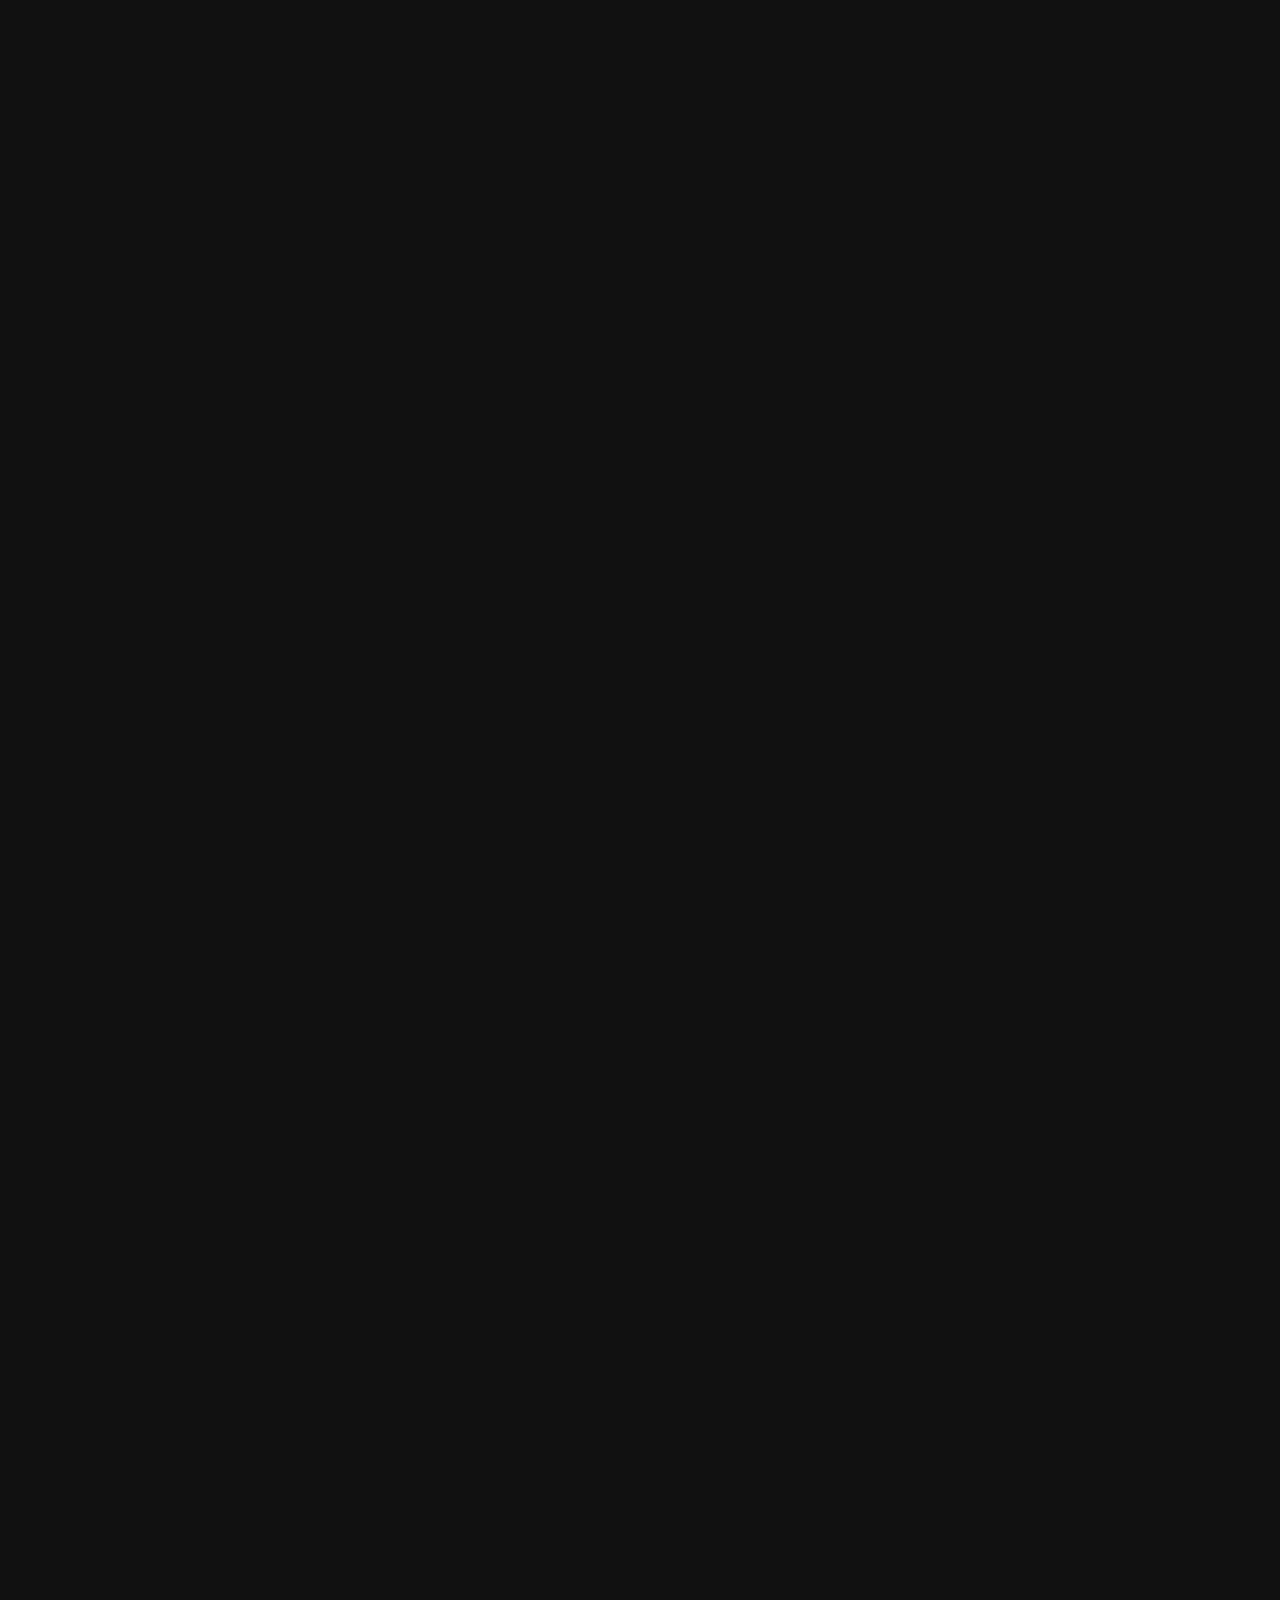
==== commit bef795fa: "corrected url in config" ====
--- a/index.html
+++ b/index.html
@@ -13,14 +13,14 @@
 <meta name="referrer" content="no-referrer">
 
 
-<base href="http://kiran.codes/">
+<base href="https://kiranarun.github.io/">
 <title>
 
 
      Kiran Arun 
 
 </title>
-<link rel="canonical" href="http://kiran.codes/">
+<link rel="canonical" href="https://kiranarun.github.io/">
 
 
 
@@ -45,7 +45,7 @@
 
 
 
-    <link rel="stylesheet" href="http://kiran.codes/css/dark-style.css">
+    <link rel="stylesheet" href="https://kiranarun.github.io/css/dark-style.css">
     
 
 
@@ -53,7 +53,7 @@
 
 <link rel="shortcut icon"
 
-    href="http://kiran.codes/img/fav.ico"
+    href="https://kiranarun.github.io/img/fav.ico"
 
 >
 
@@ -62,7 +62,7 @@
 
 
 
-  <link href="http://kiran.codes/index.xml" rel="alternate" type="application/rss+xml" title="Kiran Arun" />
+  <link href="https://kiranarun.github.io/index.xml" rel="alternate" type="application/rss+xml" title="Kiran Arun" />
 
 
 </head>
@@ -144,7 +144,7 @@
         <div class="columns">
             
             <div class="column is-one-third has-text-centered">
-              <img class="img-responsive avatar" src="http://kiran.codes/img/Profile_img.jpg" alt="My profile picture." width="399" height="561">
+              <img class="img-responsive avatar" src="https://kiranarun.github.io/img/Profile_img.jpg" alt="My profile picture." width="399" height="561">
             </div>
             
             <div class="column markdown">
@@ -536,9 +536,9 @@
 
         
         <p>My current local time is <span id="time"></span>.</p>
-        <script type="text/javascript" src="http://kiran.codes/js/moment.js"></script>
-        <script type="text/javascript" src="http://kiran.codes/js/moment-timezone.js"></script>
-        <script type="text/javascript" src="http://kiran.codes/js/moment-timezone-with-data-2012-2022.js"></script>
+        <script type="text/javascript" src="https://kiranarun.github.io/js/moment.js"></script>
+        <script type="text/javascript" src="https://kiranarun.github.io/js/moment-timezone.js"></script>
+        <script type="text/javascript" src="https://kiranarun.github.io/js/moment-timezone-with-data-2012-2022.js"></script>
 
         <script>
         $(document).ready(function() {
